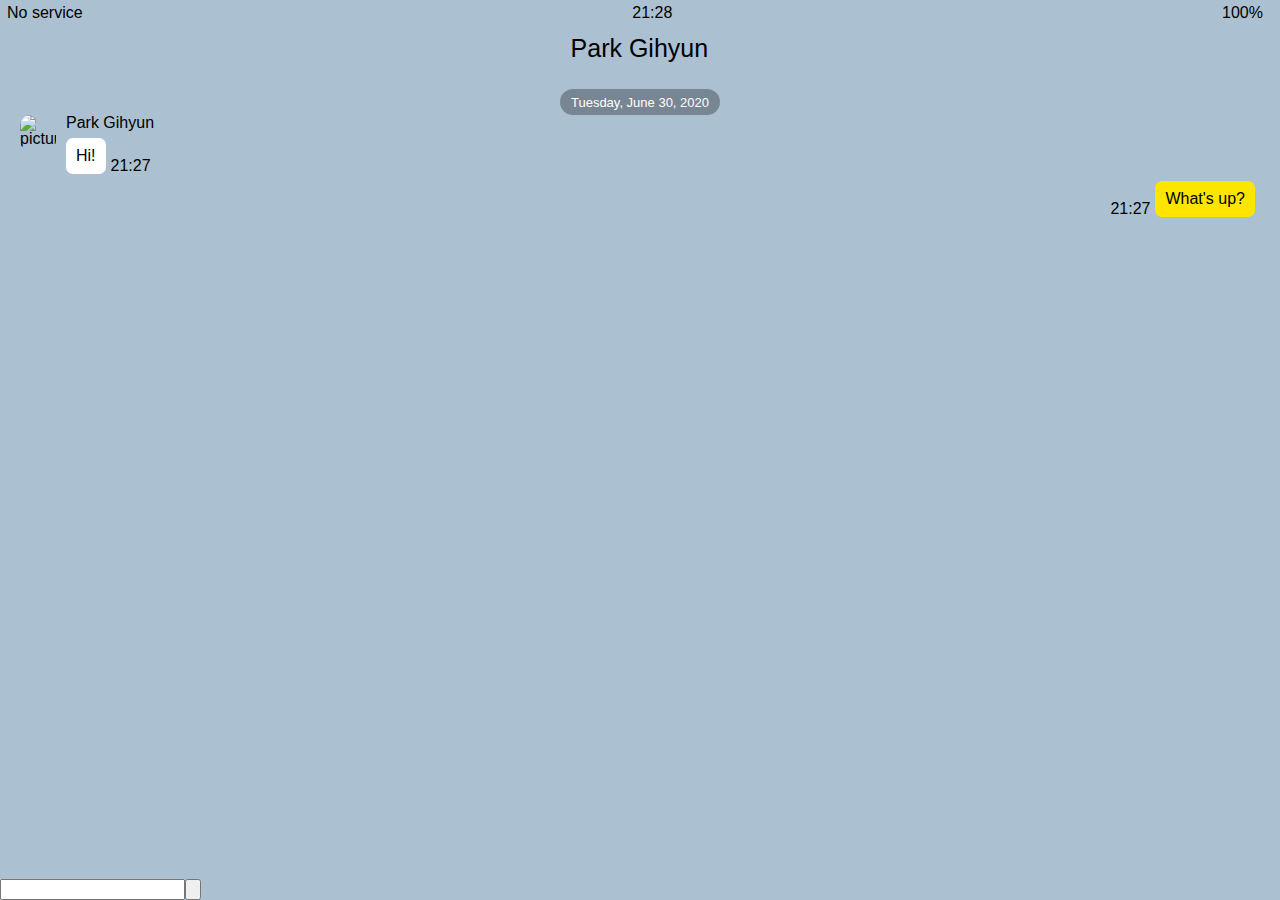
==== chat.html @ eb43ef66 "1st HTML/CSS in Chat page" ====
<!DOCTYPE html>
<html lang="kr">
<head>
    <meta charset="UTF-8">
    <meta http-equiv="X-UA-Compatible" content="IE=edge">
    <meta name="viewport" content="width=device-width, initial-scale=1.0">
    <title>Kokoatalk Clone - Chat page</title>
    <script src="https://kit.fontawesome.com/2458fcd721.js" crossorigin="anonymous"></script>
    <link rel="stylesheet" href="styles/style.css">
</head>
<body class="chatBody">
    <header>
        <section class="status">
            <span>
                <p>No service</p>
                <i class="fas fa-wifi"></i>
            </span>
            <span>
                <p>21:28</p>
            </span>
            <span>
                <i class="fas fa-lock"></i>
                <p>100%</p>
                <i class="fas fa-battery-three-quarters"></i>
            </span>
        </section>
        <section class="chatMenu">
            <div>
                <i class="fas fa-chevron-left"></i>
            </div>
            <div>
                <p>Park Gihyun</p>
            </div>
            <div>
                <i class="fas fa-search"></i>
                <i class="fas fa-bars"></i>
            </div>
        </section>
    </header>
    <main class=chatMain>
        <article class="conversations">
            <div class="chatDate">
                <p>Tuesday, June 30, 2020</p>
            </div>
            <div class="conversation">
                <img src="pictures/picture1.jpg" alt="picture">
                <div class="convDetail">
                    <span class="convPercon">Park Gihyun</span>
                    <div class="convWord">
                        <div class="conv">
                            <p>Hi!</p>
                        </div>
                        <span class="convTime">21:27</span>
                    </div>
                </div>
            </div>
            <div class="conversation conversationMine">
                <div class="convDetail">
                    <div class="convWord">
                        <span class="convTime convMyTime">21:27</span>
                        <div class="conv convMine">
                            <p>What's up?</p>
                        </div>
                    </div>
                </div>
            </div>
        </article>
        <article class="chatKeyboard">
            <section class="chatInput">
                <div><i class="far fa-plus-square"></i></div>
                <form action="">
                    <input type="text">
                    <div><i class="far fa-smile-beam"></i></div>
                    <button>
                        <i class="fas fa-arrow-up"></i>
                    </button>
                </form>
            </section>
        </article>
    </main>
</body>
---- styles/style.css ----
@import "reset.css";
@import "base.css";
@import "index.css";
@import "friends.css";
@import "chats.css";
@import "find.css";
@import "more.css";
@import "setting.css";
@import "chat.css";
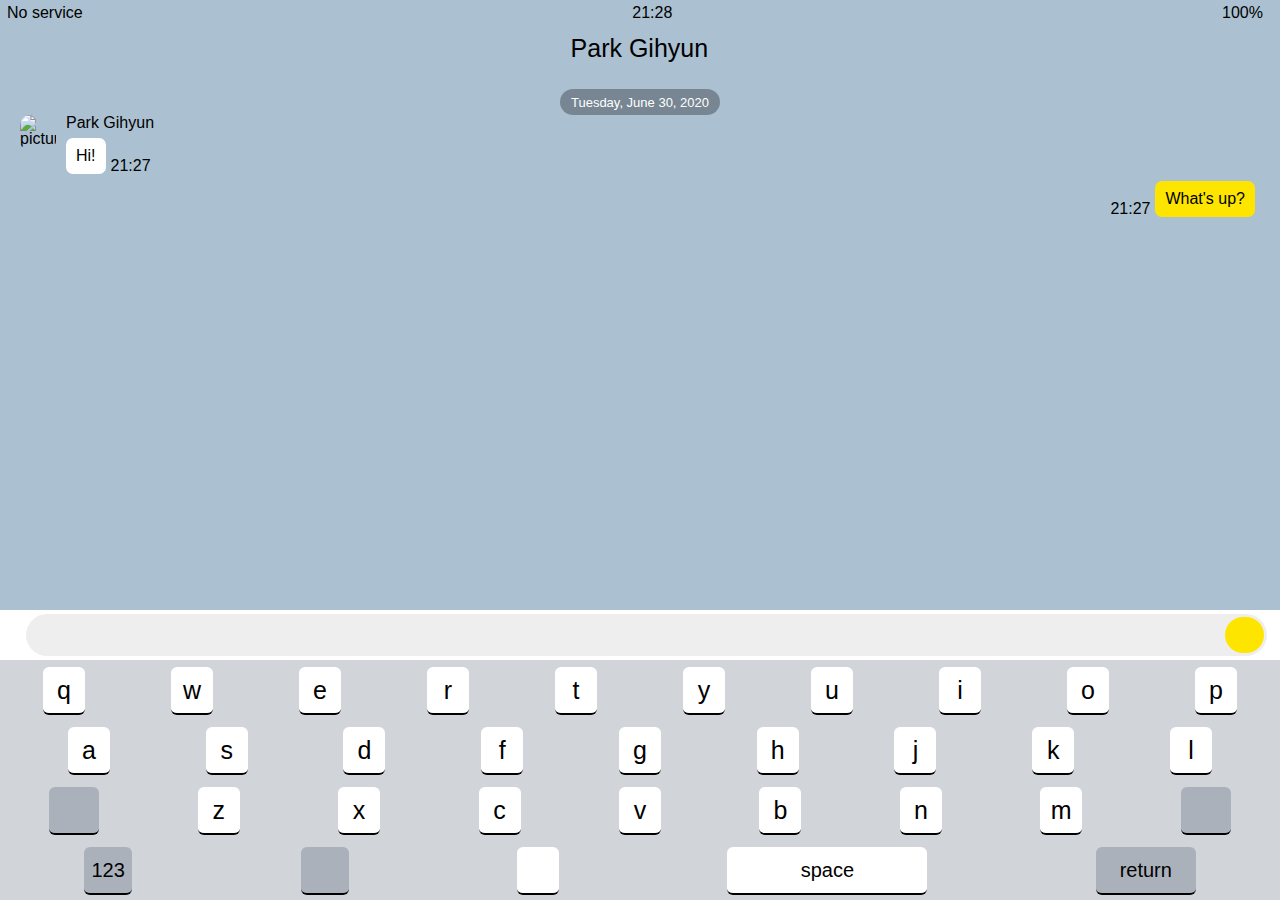
==== commit b23cbc53: "complete HTML/CSS in Chat page" ====
--- a/chat.html
+++ b/chat.html
@@ -26,7 +26,7 @@
         </section>
         <section class="chatMenu">
             <div>
-                <i class="fas fa-chevron-left"></i>
+                <a href="chats.html"><i class="fas fa-chevron-left"></i></a>
             </div>
             <div>
                 <p>Park Gihyun</p>
@@ -76,6 +76,115 @@
                     </button>
                 </form>
             </section>
+            <section class="keyboard">
+                <div class="keyboardLine keyboardFirstLine">
+                    <div class="key">
+                        <p>q</p>
+                    </div>
+                    <div class="key">
+                        <p>w</p>
+                    </div>
+                    <div class="key">
+                        <p>e</p>
+                    </div>
+                    <div class="key">
+                        <p>r</p>
+                    </div>
+                    <div class="key">
+                        <p>t</p>
+                    </div>
+                    <div class="key">
+                        <p>y</p>
+                    </div>
+                    <div class="key">
+                        <p>u</p>
+                    </div>
+                    <div class="key">
+                        <p>i</p>
+                    </div>
+                    <div class="key">
+                        <p>o</p>
+                    </div>
+                    <div class="key">
+                        <p>p</p>
+                    </div>
+                </div>
+                <div class="keyboardLine keyboardSecondLine">
+                    <div class="key">
+                        <p>a</p>
+                    </div>
+                    <div class="key">
+                        <p>s</p>
+                    </div>
+                    <div class="key">
+                        <p>d</p>
+                    </div>
+                    <div class="key">
+                        <p>f</p>
+                    </div>
+                    <div class="key">
+                        <p>g</p>
+                    </div>
+                    <div class="key">
+                        <p>h</p>
+                    </div>
+                    <div class="key">
+                        <p>j</p>
+                    </div>
+                    <div class="key">
+                        <p>k</p>
+                    </div>
+                    <div class="key">
+                        <p>l</p>
+                    </div>
+                </div>
+                <div class="keyboardLine">
+                    <div class="key thirdLineKey">
+                        <p><i class="fas fa-arrow-up"></i></p>
+                    </div>
+                    <div class="key">
+                        <p>z</p>
+                    </div>
+                    <div class="key">
+                        <p>x</p>
+                    </div>
+                    <div class="key">
+                        <p>c</p>
+                    </div>
+                    <div class="key">
+                        <p>v</p>
+                    </div>
+                    <div class="key">
+                        <p>b</p>
+                    </div>
+                    <div class="key">
+                        <p>n</p>
+                    </div>
+                    <div class="key">
+                        <p>m</p>
+                    </div>
+                    <div class="key thirdLineKey">
+                        <p><i class="far fa-window-close"></i></p>
+                    </div>
+                </div>
+                <div class="keyboardLine keyLastLine">
+                    <div class="key keyGray middleSizeKey littleLetterKey">
+                        <p>123</p>
+                    </div>
+                    <div class="key keyGray middleSizeKey">
+                        <p><i class="fas fa-globe"></i></p>
+                    </div>
+                    <div class="key">
+                        <p><i class="fas fa-microphone-alt"></i></p>
+                    </div>
+                    <div class="key spaceKey littleLetterKey">
+                        <p>space</p>
+                    </div>
+                    <div class="key keyGray returnKey littleLetterKey">
+                        <p>return</p>
+                    </div>
+                </div>
+            </section>
         </article>
     </main>
 </body>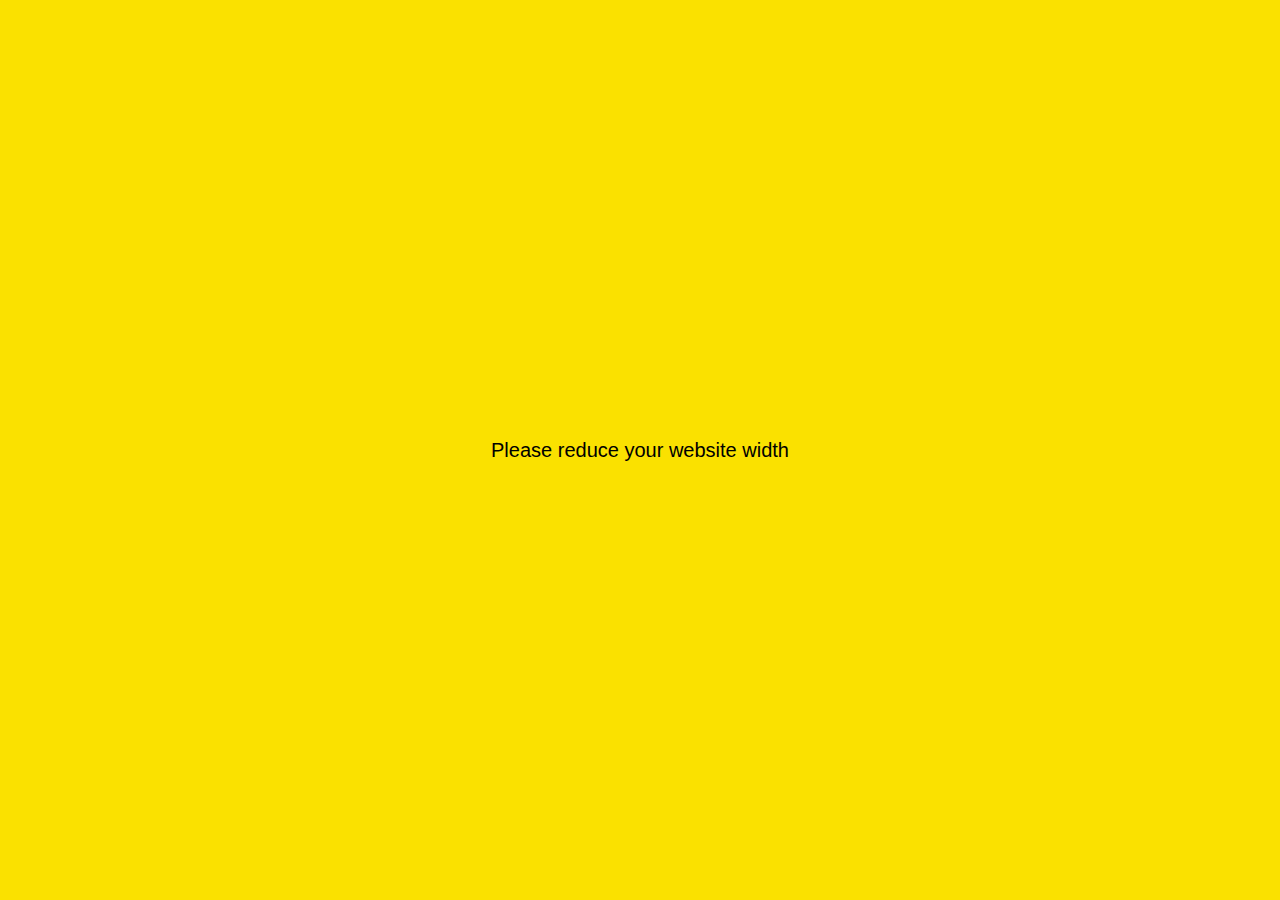
==== commit 8d91aed6: "add loading animation & media query at all pages" ====
--- a/chat.html
+++ b/chat.html
@@ -10,6 +10,11 @@
 </head>
 <body class="chatBody">
     <header>
+
+        <section class="block">
+            <span>Please reduce your website width</span>
+        </section>
+
         <section class="status">
             <span>
                 <p>No service</p>
